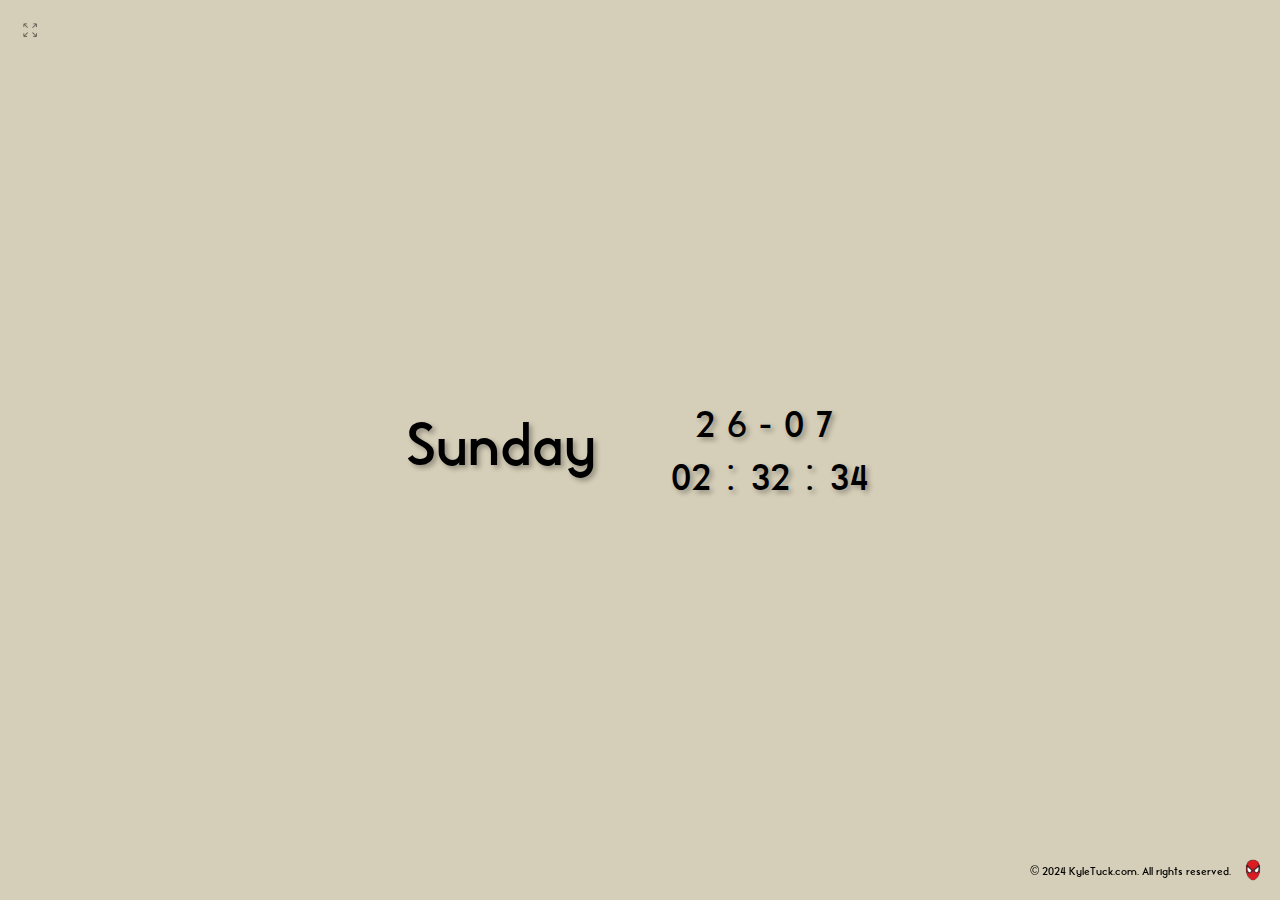
==== index.html @ 9d2339a7 "Update index.html" ====
<!DOCTYPE html>
<html lang="en">
<head>
    <meta charset="UTF-8">
    <meta name="viewport" content="width=device-width, initial-scale=1.0">
    <title>Clock</title>
    
    <!-- Favicon and Apple Touch Icon -->
    <link rel="icon" type="image/png" href="spiderman.png" sizes="32x32"> <!-- Favicon -->
    <link rel="apple-touch-icon" href="spiderman.png"> <!-- App Icon for mobile devices -->
    
    <style>
        @font-face {
            font-family: 'OfficialBook'; 
            src: url('OfficialBook.ttf') format('truetype'); /* Ensure the correct path to your OfficialBook.ttf file */
        }

        body {
            display: flex;
            justify-content: center;
            align-items: center;
            height: 100vh;
            margin: 0;
            background-color: #d5ceb8; /* Background color */
            color: black; /* Text color */
            font-family: 'OfficialBook', sans-serif; /* Custom font */
            text-align: center;
            flex-direction: column; /* Stack content vertically */
            user-select: none; /* Prevent text selection */
            cursor: default; /* Show cursor by default */
        }

        .clock-container {
            display: flex;
            flex-direction: column;
            align-items: center;
            width: 100%; /* Full width for container */
        }

        .day-date-container {
            display: flex;
            justify-content: center; /* Center date and time */
            align-items: center; /* Center vertically */
            width: 100%; /* Full width */
        }

        .day {
            font-size: 4rem;
            margin-right: 70px; /* Space between day and date */
            text-align: left; /* Align text to the left */
            text-shadow: 3px 3px 5px rgba(0, 0, 0, 0.3); /* Text shadow */
        }

        .date-time {
            display: flex;
            flex-direction: column; /* Stack date and time vertically */
            align-items: center; /* Center items */
        }

        .date {
            font-size: 2.5rem;
            letter-spacing: 0.3em; /* Increased spacing */
            text-shadow: 3px 3px 5px rgba(0, 0, 0, 0.3); /* Text shadow */
        }

        .time {
            font-size: 2.5rem; /* Match font size of date */
            margin-top: 15px; /* Space between date and time */
            text-shadow: 3px 3px 5px rgba(0, 0, 0, 0.3); /* Text shadow */
            position: relative; /* For glitch effect */
        }

        .time-part {
            display: inline-block; /* Make them inline-block for spacing */
            width: 50px; /* Fixed width to prevent shifting */
            text-align: center; /* Center align the text */
        }

        /* Glitch effect styles */
        .glitch {
            position: relative;
            color: black; /* Base color */
            animation: glitch-animation 0.3s infinite; /* Add animation */
        }

        @keyframes glitch-animation {
            0% {
                text-shadow: 
                    1px 0 red, 
                    -1px 0 blue, 
                    1px 1px rgba(0,0,0,0.5),
                    -1px -1px rgba(0,0,0,0.5);
            }
            20% {
                text-shadow: 
                    1px 0 red, 
                    -1px 0 blue, 
                    1px 1px rgba(0,0,0,0.5),
                    -1px -1px rgba(0,0,0,0.5);
            }
            40% {
                text-shadow: 
                    -1px 0 red, 
                    1px 0 blue, 
                    -1px 1px rgba(0,0,0,0.5),
                    1px -1px rgba(0,0,0,0.5);
            }
            60% {
                text-shadow: 
                    -1px 0 red, 
                    1px 0 blue, 
                    -1px 1px rgba(0,0,0,0.5),
                    1px -1px rgba(0,0,0,0.5);
            }
            100% {
                text-shadow: 
                    1px 0 red, 
                    -1px 0 blue, 
                    1px 1px rgba(0,0,0,0.5),
                    -1px -1px rgba(0,0,0,0.5);
            }
        }

        /* Adjust font size for smaller screens */
        @media (max-width: 600px) {
            .time {
                font-size: 3rem;
            }
            .day, .date {
                font-size: 1.8rem;
            }
        }

        /* Landscape orientation adjustments */
        @media (orientation: landscape) and (max-width: 600px) {
            .day {
                font-size: 2.5rem; /* Shorter day name */
            }
            .date {
                font-size: 2rem; /* Adjust date size */
            }
            .time {
                font-size: 2rem; /* Adjust time size */
            }
        }

        footer {
            position: fixed;
            bottom: 0;
            right: 0;
            padding: 10px;
            color: Black;
            font-family: OfficialBook, Arial, sans-serif;
            z-index: 1;
            font-size: 12px;
            display: flex;
            align-items: center;
        }

        .footer-icons {
            margin-left: 10px;
        }

        .footer-icon {
            margin-right: 5px;
            width: 24px; /* Set the width of the icons */
            height: 24px; /* Set the height of the icons */
            object-fit: cover; /* Ensure the image covers the area without distortion */
        }

        /* Fullscreen toggle button using image */
        .fullscreen-btn {
            position: fixed;
            top: 10px;
            left: 10px;
            cursor: pointer;
            z-index: 10;
        }

        .fullscreen-btn img {
            width: 40px; /* Adjust button size */
            height: 40px;
            opacity: 0.5; /* 50% opacity */
            transition: opacity 0.3s ease;
        }

        .fullscreen-btn img:hover {
            opacity: 100%; /* Slightly increase opacity on hover */
        }

        /* Cursor visibility control */
        body.cursor-hidden {
            cursor: none; /* Hide cursor */
        }
        
    </style>
</head>
<body>

    <!-- Fullscreen toggle button using an image -->
    <div class="fullscreen-btn" onclick="toggleFullscreen()">
        <img src="fullscreen.png" alt="Fullscreen">
    </div>

    <div class="clock-container">
        <div class="day-date-container">
            <div class="day" id="day">Friday</div>
            <div class="date-time">
                <div class="date" id="date">27 / 09</div>
                <div class="time" id="time">
                    <span class="time-part" id="hours">00</span> : 
                    <span class="time-part" id="minutes">00</span> : 
                    <span class="time-part" id="seconds">00</span>
                </div>
            </div>
        </div>
    </div>

    <footer>
        <p>&copy; 2024 KyleTuck.com. All rights reserved.</p>
        <div class="footer-icons">
            <a href="https://kyletuck.com/" target="_blank"><img src="spiderman.png" alt="KT" class="footer-icon"></a>
        </div>
    </footer>

    <script>
        let lastSecond = -1; // Initialize to an impossible second
        let mouseTimer; // Timer for mouse movement

        function updateClock() {
            const now = new Date();
            
            // Get day in words
            const daysOfWeek = ["Sunday", "Monday", "Tuesday", "Wednesday", "Thursday", "Friday", "Saturday"];
            const dayName = daysOfWeek[now.getDay()];

            // Get current date in DD-MM format
            const day = String(now.getDate()).padStart(2, '0');
            const month = String(now.getMonth() + 1).padStart(2, '0'); // Months are 0-indexed

            // Update the day and date divs
            document.getElementById('day').innerText = dayName; // Full day name
            document.getElementById('date').innerText = `${day}-${month}`; // Format as DD / MM

            // Get current time in 24-hour format
            const hours = String(now.getHours()).padStart(2, '0');
            const minutes = String(now.getMinutes()).padStart(2, '0');
            const seconds = String(now.getSeconds()).padStart(2, '0');

            // Update the time div
            document.getElementById('hours').innerText = hours; // Update hours
            document.getElementById('minutes').innerText = minutes; // Update minutes
            document.getElementById('seconds').innerText = seconds; // Update seconds

            // Check if it's a new minute
            if (seconds === '00' && lastSecond !== 0) {
                applyGlitchEffect();
                lastSecond = 0; // Update lastSecond to indicate glitch has been applied
            } else if (seconds !== '00') {
                lastSecond = -1; // Reset lastSecond when not a new minute
            }
        }

        function applyGlitchEffect() {
            const timeElement = document.getElementById('time');
            timeElement.classList.add('glitch'); // Add glitch class

            // Remove glitch effect after 2 seconds
            setTimeout(() => {
                timeElement.classList.remove('glitch'); // Remove glitch class
            }, 1000); // 1000 milliseconds = 2 seconds
        }

        // Update clock every second
        setInterval(updateClock, 5000); // Update every second

        // Initialize clock on page load
        updateClock();

        // Fullscreen toggle function
        function toggleFullscreen() {
            if (!document.fullscreenElement) {
                document.documentElement.requestFullscreen();
                startMouseTimer(); // Start the mouse timer when entering fullscreen
            } else if (document.exitFullscreen) {
                document.exitFullscreen();
                resetCursor(); // Reset cursor when exiting fullscreen
            }
        }

        // Function to handle mouse movement
        function startMouseTimer() {
            // Mouse movement event listener
            document.addEventListener('mousemove', () => {
                clearTimeout(mouseTimer); // Clear the existing timer
                document.body.classList.remove('cursor-hidden'); // Show cursor

                // Set a timer to hide the cursor after 2 seconds of inactivity
                mouseTimer = setTimeout(() => {
                    if (document.fullscreenElement) {
                        document.body.classList.add('cursor-hidden'); // Hide cursor only in fullscreen
                    }
                }, 2000); // 2000 milliseconds = 2 seconds
            });

            // Show cursor on page load in fullscreen
            document.body.classList.remove('cursor-hidden');
        }

        // Reset cursor when exiting fullscreen
        function resetCursor() {
            clearTimeout(mouseTimer); // Clear any existing timers
            document.body.classList.remove('cursor-hidden'); // Show cursor
        }

        // Start the mouse timer if already in fullscreen on load
        if (document.fullscreenElement) {
            startMouseTimer();
        }
    </script>

</body>
</html>
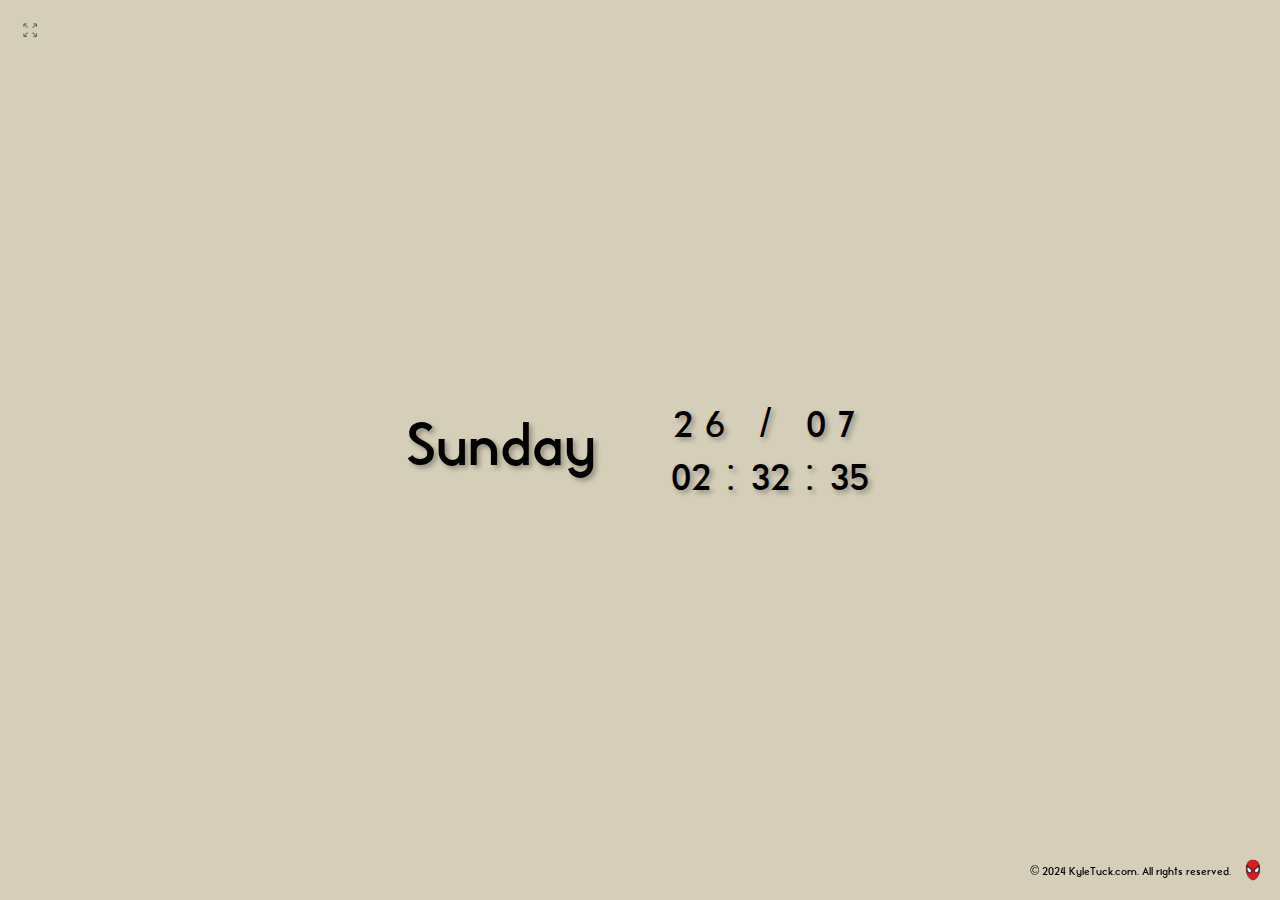
==== commit 20f8d563: "Update index.html" ====
--- a/index.html
+++ b/index.html
@@ -240,7 +240,7 @@
 
             // Update the day and date divs
             document.getElementById('day').innerText = dayName; // Full day name
-            document.getElementById('date').innerText = `${day}-${month}`; // Format as DD / MM
+            document.getElementById('date').innerText = `${day} / ${month}`; // Format as DD / MM
 
             // Get current time in 24-hour format
             const hours = String(now.getHours()).padStart(2, '0');
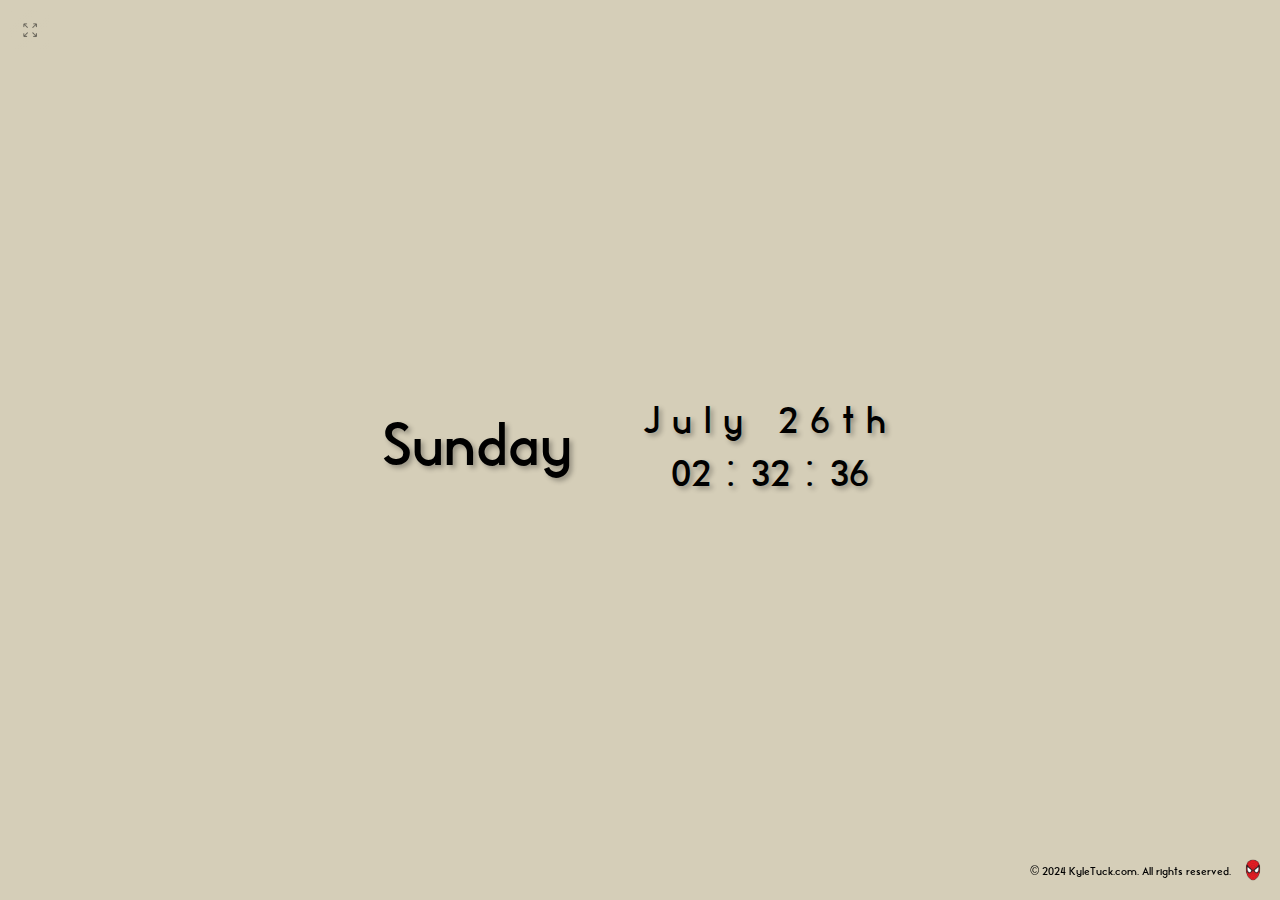
==== commit d5582f7a: "Update index.html" ====
--- a/index.html
+++ b/index.html
@@ -206,7 +206,7 @@
         <div class="day-date-container">
             <div class="day" id="day">Friday</div>
             <div class="date-time">
-                <div class="date" id="date">27 / 09</div>
+                <div class="date" id="date">October 10th</div>
                 <div class="time" id="time">
                     <span class="time-part" id="hours">00</span> : 
                     <span class="time-part" id="minutes">00</span> : 
@@ -234,13 +234,23 @@
             const daysOfWeek = ["Sunday", "Monday", "Tuesday", "Wednesday", "Thursday", "Friday", "Saturday"];
             const dayName = daysOfWeek[now.getDay()];
 
-            // Get current date in DD-MM format
-            const day = String(now.getDate()).padStart(2, '0');
-            const month = String(now.getMonth() + 1).padStart(2, '0'); // Months are 0-indexed
+            // Get current date in phonetic format
+            const day = now.getDate();
+            const monthIndex = now.getMonth();
+            const months = ["January", "February", "March", "April", "May", "June", "July", "August", "September", "October", "November", "December"];
+            const monthName = months[monthIndex]; // Get month name
+
+            // Determine the ordinal suffix for the day
+            const suffix = (day) => {
+                if (day % 10 === 1 && day !== 11) return "st";
+                if (day % 10 === 2 && day !== 12) return "nd";
+                if (day % 10 === 3 && day !== 13) return "rd";
+                return "th";
+            };
 
             // Update the day and date divs
             document.getElementById('day').innerText = dayName; // Full day name
-            document.getElementById('date').innerText = `${day} / ${month}`; // Format as DD / MM
+            document.getElementById('date').innerText = `${monthName} ${day}${suffix(day)}`; // Format as Month Dayth
 
             // Get current time in 24-hour format
             const hours = String(now.getHours()).padStart(2, '0');
@@ -259,16 +269,6 @@
             } else if (seconds !== '00') {
                 lastSecond = -1; // Reset lastSecond when not a new minute
             }
-        }
-
-        function applyGlitchEffect() {
-            const timeElement = document.getElementById('time');
-            timeElement.classList.add('glitch'); // Add glitch class
-
-            // Remove glitch effect after 2 seconds
-            setTimeout(() => {
-                timeElement.classList.remove('glitch'); // Remove glitch class
-            }, 1000); // 1000 milliseconds = 2 seconds
         }
 
         // Update clock every second
@@ -318,6 +318,5 @@
             startMouseTimer();
         }
     </script>
-
 </body>
 </html>
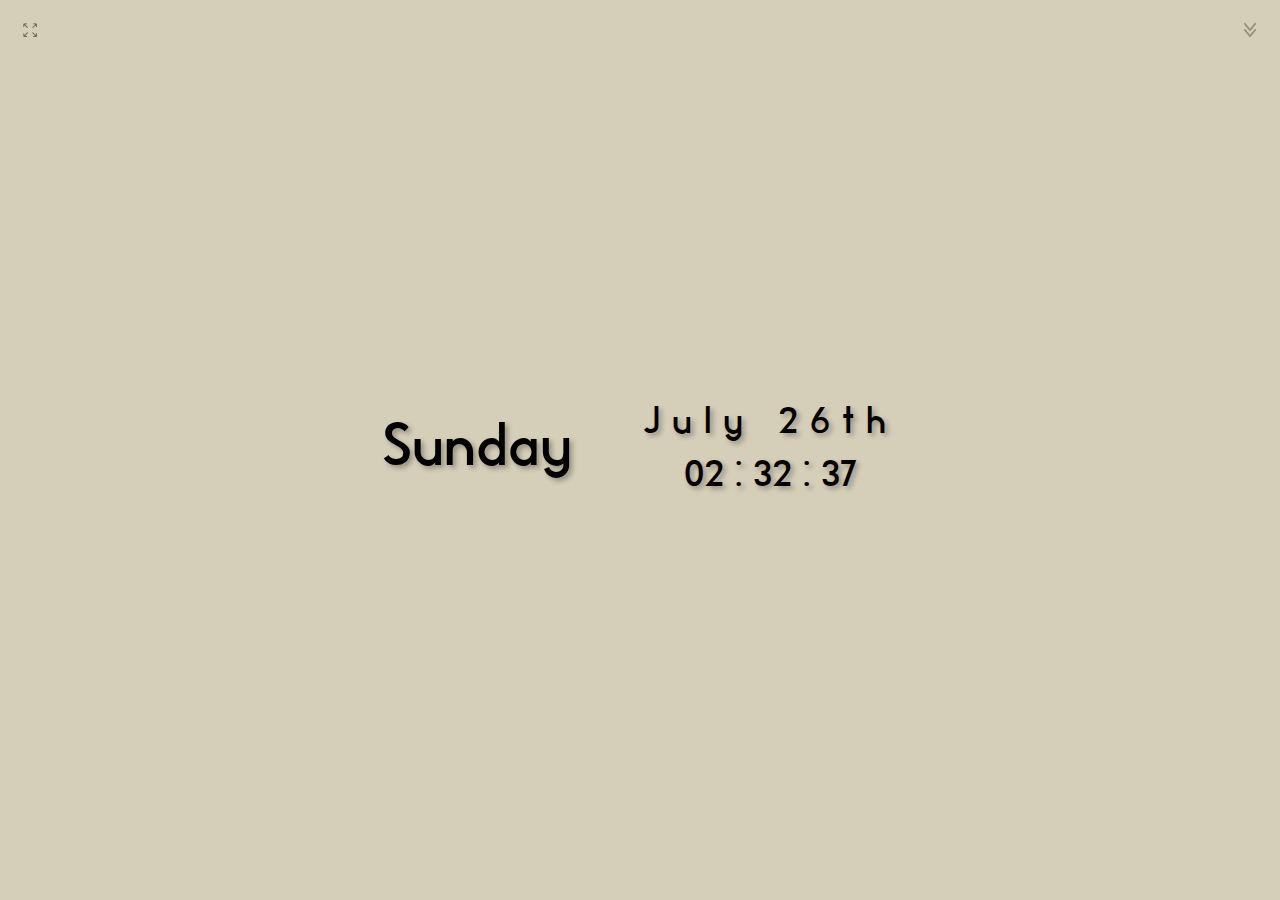
==== commit 47c61b51: "Update index.html" ====
--- a/index.html
+++ b/index.html
@@ -3,16 +3,15 @@
 <head>
     <meta charset="UTF-8">
     <meta name="viewport" content="width=device-width, initial-scale=1.0">
-    <title>Clock</title>
-    
-    <!-- Favicon and Apple Touch Icon -->
-    <link rel="icon" type="image/png" href="spiderman.png" sizes="32x32"> <!-- Favicon -->
-    <link rel="apple-touch-icon" href="spiderman.png"> <!-- App Icon for mobile devices -->
-    
+    <title>Incognto Planet</title>
+
+    <link rel="icon" type="image/png" href="spiderman.png" sizes="32x32">
+    <link rel="apple-touch-icon" href="spiderman.png">
+
     <style>
         @font-face {
-            font-family: 'OfficialBook'; 
-            src: url('OfficialBook.ttf') format('truetype'); /* Ensure the correct path to your OfficialBook.ttf file */
+            font-family: 'OfficialBook';
+            src: url('OfficialBook.ttf') format('truetype');
         }
 
         body {
@@ -21,186 +20,170 @@
             align-items: center;
             height: 100vh;
             margin: 0;
-            background-color: #d5ceb8; /* Background color */
-            color: black; /* Text color */
-            font-family: 'OfficialBook', sans-serif; /* Custom font */
+            background-color: #d5ceb8;
+            color: black;
+            font-family: 'OfficialBook', sans-serif;
             text-align: center;
-            flex-direction: column; /* Stack content vertically */
-            user-select: none; /* Prevent text selection */
-            cursor: default; /* Show cursor by default */
+            flex-direction: column;
+            user-select: none;
         }
 
         .clock-container {
             display: flex;
             flex-direction: column;
             align-items: center;
-            width: 100%; /* Full width for container */
         }
 
         .day-date-container {
             display: flex;
-            justify-content: center; /* Center date and time */
-            align-items: center; /* Center vertically */
-            width: 100%; /* Full width */
+            justify-content: center;
+            align-items: center;
         }
 
         .day {
             font-size: 4rem;
-            margin-right: 70px; /* Space between day and date */
-            text-align: left; /* Align text to the left */
-            text-shadow: 3px 3px 5px rgba(0, 0, 0, 0.3); /* Text shadow */
+            margin-right: 70px;
+            text-shadow: 3px 3px 5px rgba(0, 0, 0, 0.3);
         }
 
         .date-time {
             display: flex;
-            flex-direction: column; /* Stack date and time vertically */
-            align-items: center; /* Center items */
+            flex-direction: column;
+            align-items: center;
         }
 
         .date {
             font-size: 2.5rem;
-            letter-spacing: 0.3em; /* Increased spacing */
-            text-shadow: 3px 3px 5px rgba(0, 0, 0, 0.3); /* Text shadow */
+            letter-spacing: 0.3em;
+            text-shadow: 3px 3px 5px rgba(0, 0, 0, 0.3);
         }
 
         .time {
-            font-size: 2.5rem; /* Match font size of date */
-            margin-top: 15px; /* Space between date and time */
-            text-shadow: 3px 3px 5px rgba(0, 0, 0, 0.3); /* Text shadow */
-            position: relative; /* For glitch effect */
-        }
-
-        .time-part {
-            display: inline-block; /* Make them inline-block for spacing */
-            width: 50px; /* Fixed width to prevent shifting */
-            text-align: center; /* Center align the text */
-        }
-
-        /* Glitch effect styles */
-        .glitch {
-            position: relative;
-            color: black; /* Base color */
-            animation: glitch-animation 0.3s infinite; /* Add animation */
-        }
-
-        @keyframes glitch-animation {
-            0% {
-                text-shadow: 
-                    1px 0 red, 
-                    -1px 0 blue, 
-                    1px 1px rgba(0,0,0,0.5),
-                    -1px -1px rgba(0,0,0,0.5);
-            }
-            20% {
-                text-shadow: 
-                    1px 0 red, 
-                    -1px 0 blue, 
-                    1px 1px rgba(0,0,0,0.5),
-                    -1px -1px rgba(0,0,0,0.5);
-            }
-            40% {
-                text-shadow: 
-                    -1px 0 red, 
-                    1px 0 blue, 
-                    -1px 1px rgba(0,0,0,0.5),
-                    1px -1px rgba(0,0,0,0.5);
-            }
-            60% {
-                text-shadow: 
-                    -1px 0 red, 
-                    1px 0 blue, 
-                    -1px 1px rgba(0,0,0,0.5),
-                    1px -1px rgba(0,0,0,0.5);
-            }
-            100% {
-                text-shadow: 
-                    1px 0 red, 
-                    -1px 0 blue, 
-                    1px 1px rgba(0,0,0,0.5),
-                    -1px -1px rgba(0,0,0,0.5);
-            }
-        }
-
-        /* Adjust font size for smaller screens */
-        @media (max-width: 600px) {
-            .time {
-                font-size: 3rem;
-            }
-            .day, .date {
-                font-size: 1.8rem;
-            }
-        }
-
-        /* Landscape orientation adjustments */
-        @media (orientation: landscape) and (max-width: 600px) {
-            .day {
-                font-size: 2.5rem; /* Shorter day name */
-            }
-            .date {
-                font-size: 2rem; /* Adjust date size */
-            }
-            .time {
-                font-size: 2rem; /* Adjust time size */
-            }
-        }
-
-        footer {
-            position: fixed;
-            bottom: 0;
-            right: 0;
+            font-size: 2.5rem;
+            margin-top: 15px;
+            text-shadow: 3px 3px 5px rgba(0, 0, 0, 0.3);
+        }
+
+        .timer-container {
+            position: absolute;
+            top: 20px;
+            right: 20px;
+            display: none;
+            flex-direction: column;
+            align-items: center;
+            background: #D9D2BF;
             padding: 10px;
-            color: Black;
-            font-family: OfficialBook, Arial, sans-serif;
-            z-index: 1;
-            font-size: 12px;
-            display: flex;
-            align-items: center;
-        }
-
-        .footer-icons {
-            margin-left: 10px;
-        }
-
-        .footer-icon {
-            margin-right: 5px;
-            width: 24px; /* Set the width of the icons */
-            height: 24px; /* Set the height of the icons */
-            object-fit: cover; /* Ensure the image covers the area without distortion */
-        }
-
-        /* Fullscreen toggle button using image */
+            border-radius: 5px;
+            box-shadow: 0 2px 5px rgba(0, 0, 0, 0.3);
+        }
+
+        .close-timer {
+            position: absolute;
+            top: 5px;  /* Adjusts the vertical position */
+            right: 5px;  /* Adjusts the horizontal position */
+            font-size: 1.5rem;  /* Size of the close icon */
+            color: black;  /* Color of the close icon */
+            background: transparent;  /* No background */
+            border: none;  /* No border */
+            cursor: pointer;  /* Pointer cursor */
+            opacity: 50%;  /* Adjust opacity for visibility */
+            transition: opacity 0.3s; /* Transition for hover effect */
+        }
+
+        .close-timer:hover {
+            opacity: 30%;  /* Full opacity on hover */
+        }
+
+        .toggle-timer {
+            position: absolute;
+            top: 20px;
+            right: 15px;
+            cursor: pointer;
+            width: 30px;
+            height: 20px;
+            opacity: 30%;
+        }
+
+        .timer-display {
+            font-size: 24px;
+            color: black;
+            margin-bottom: 10px;
+        }
+
+        .timer-controls {
+            display: flex;
+            gap: 5px;
+        }
+
+        input[type="number"] {
+            width: 50px;
+            text-align: center;
+            -moz-appearance: textfield; /* Hide the spinners for Firefox */
+        }
+
+        input[type="number"]::-webkit-inner-spin-button, 
+        input[type="number"]::-webkit-outer-spin-button {
+            -webkit-appearance: none; /* Hide the spinners for Chrome/Safari */
+            margin: 0; /* No margin */
+        }
+
+        button {
+            padding: 5px 10px;
+            font-size: 1rem;
+            color: white;
+            background-color: #2a2924;
+            border: none;
+            border-radius: 5px;
+            cursor: pointer;
+            transition: background-color 0.3s, transform 0.2s;
+        }
+
         .fullscreen-btn {
-            position: fixed;
+            position: absolute;
             top: 10px;
             left: 10px;
             cursor: pointer;
-            z-index: 10;
-        }
-
-        .fullscreen-btn img {
-            width: 40px; /* Adjust button size */
+            width: 40px;
             height: 40px;
-            opacity: 0.5; /* 50% opacity */
-            transition: opacity 0.3s ease;
-        }
-
-        .fullscreen-btn img:hover {
-            opacity: 100%; /* Slightly increase opacity on hover */
-        }
-
-        /* Cursor visibility control */
-        body.cursor-hidden {
-            cursor: none; /* Hide cursor */
-        }
-        
+            background-image: url('fullscreen.png');
+            background-size: contain;
+            background-repeat: no-repeat;
+            background-color: transparent;
+            opacity: 50%;
+            outline: none;
+            border: none;
+            transition: transform 0.2s; /* Only scale on hover */
+        }
+
+        .fullscreen-btn:hover {
+            transform: scale(1.05); /* Slight size increase on hover */
+        }
+
+        .active-timer-display {
+            display: none;
+            position: absolute;
+            top: 10px;
+            font-size: 2rem;
+            font-family: 'OfficialBook', sans-serif;
+            color: black;
+            text-shadow: 0px 1px 3px rgba(0, 0, 0, 0.5);
+        }
+
+        /* Flashing screen overlay */
+        .screen-flash {
+            display: none;
+            position: fixed;
+            top: 0;
+            left: 0;
+            width: 100vw;
+            height: 100vh;
+            background-color: white;
+            z-index: 1000;
+            pointer-events: none; /* Allows clicks to pass through */
+        }
     </style>
 </head>
 <body>
-
-    <!-- Fullscreen toggle button using an image -->
-    <div class="fullscreen-btn" onclick="toggleFullscreen()">
-        <img src="fullscreen.png" alt="Fullscreen">
-    </div>
 
     <div class="clock-container">
         <div class="day-date-container">
@@ -208,39 +191,45 @@
             <div class="date-time">
                 <div class="date" id="date">October 10th</div>
                 <div class="time" id="time">
-                    <span class="time-part" id="hours">00</span> : 
-                    <span class="time-part" id="minutes">00</span> : 
-                    <span class="time-part" id="seconds">00</span>
+                    <span id="hours">00</span> : <span id="minutes">00</span> : <span id="seconds">00</span>
                 </div>
             </div>
         </div>
+
+        <img class="toggle-timer" src="arrow.png" alt="Toggle Timer" onclick="toggleTimer()">
     </div>
 
-    <footer>
-        <p>&copy; 2024 KyleTuck.com. All rights reserved.</p>
-        <div class="footer-icons">
-            <a href="https://kyletuck.com/" target="_blank"><img src="spiderman.png" alt="KT" class="footer-icon"></a>
+    <div class="timer-container" id="timer-container">
+        <button class="close-timer" onclick="toggleTimer()">×</button> <!-- Close button -->
+        <div class="timer-display" id="timer">Timer</div>
+        <div class="timer-controls">
+            <input type="number" id="input-hours" placeholder="HH" min="0" max="99">
+            <input type="number" id="input-minutes" placeholder="MM" min="0" max="59">
+            <input type="number" id="input-seconds" placeholder="SS" min="0" max="59">
+            <button onclick="startCountdown()">Start</button>
+            <button onclick="resetCountdown()">Reset</button>
         </div>
-    </footer>
+    </div>
+
+    <div class="active-timer-display" id="active-timer-display">00 : 00 : 00</div>
+    <button class="fullscreen-btn" onclick="toggleFullscreen()"></button>
+    
+    <div class="screen-flash" id="screen-flash"></div> <!-- Flash overlay -->
+    
+    <audio id="end-sound" src="coin.mp3" preload="auto"></audio> <!-- Audio element for the sound -->
 
     <script>
-        let lastSecond = -1; // Initialize to an impossible second
-        let mouseTimer; // Timer for mouse movement
+        let countdownInterval;
+        let countdownSeconds = 0;
 
         function updateClock() {
             const now = new Date();
-            
-            // Get day in words
             const daysOfWeek = ["Sunday", "Monday", "Tuesday", "Wednesday", "Thursday", "Friday", "Saturday"];
             const dayName = daysOfWeek[now.getDay()];
-
-            // Get current date in phonetic format
             const day = now.getDate();
-            const monthIndex = now.getMonth();
             const months = ["January", "February", "March", "April", "May", "June", "July", "August", "September", "October", "November", "December"];
-            const monthName = months[monthIndex]; // Get month name
-
-            // Determine the ordinal suffix for the day
+            const monthName = months[now.getMonth()];
+
             const suffix = (day) => {
                 if (day % 10 === 1 && day !== 11) return "st";
                 if (day % 10 === 2 && day !== 12) return "nd";
@@ -248,75 +237,115 @@
                 return "th";
             };
 
-            // Update the day and date divs
-            document.getElementById('day').innerText = dayName; // Full day name
-            document.getElementById('date').innerText = `${monthName} ${day}${suffix(day)}`; // Format as Month Dayth
-
-            // Get current time in 24-hour format
+            document.getElementById('day').innerText = dayName;
+            document.getElementById('date').innerText = `${monthName} ${day}${suffix(day)}`;
+
             const hours = String(now.getHours()).padStart(2, '0');
             const minutes = String(now.getMinutes()).padStart(2, '0');
             const seconds = String(now.getSeconds()).padStart(2, '0');
 
-            // Update the time div
-            document.getElementById('hours').innerText = hours; // Update hours
-            document.getElementById('minutes').innerText = minutes; // Update minutes
-            document.getElementById('seconds').innerText = seconds; // Update seconds
-
-            // Check if it's a new minute
-            if (seconds === '00' && lastSecond !== 0) {
-                applyGlitchEffect();
-                lastSecond = 0; // Update lastSecond to indicate glitch has been applied
-            } else if (seconds !== '00') {
-                lastSecond = -1; // Reset lastSecond when not a new minute
+            document.getElementById('hours').innerText = hours;
+            document.getElementById('minutes').innerText = minutes;
+            document.getElementById('seconds').innerText = seconds;
+        }
+
+        setInterval(updateClock, 5000);
+        updateClock();
+
+        function toggleTimer() {
+            const timerContainer = document.getElementById('timer-container');
+            
+            // When closing the timer, reset everything
+            if (timerContainer.style.display === 'flex') {
+                resetTimerState();  // Call a function to reset the state
             }
-        }
-
-        // Update clock every second
-        setInterval(updateClock, 5000); // Update every second
-
-        // Initialize clock on page load
-        updateClock();
-
-        // Fullscreen toggle function
+
+            timerContainer.style.display = timerContainer.style.display === 'flex' ? 'none' : 'flex';
+        }
+
+        function startCountdown() {
+            clearInterval(countdownInterval);
+            
+            const hours = parseInt(document.getElementById('input-hours').value) || 0;
+            const minutes = parseInt(document.getElementById('input-minutes').value) || 0;
+            const seconds = parseInt(document.getElementById('input-seconds').value) || 0;
+
+            countdownSeconds = hours * 3600 + minutes * 60 + seconds;
+
+            document.getElementById('timer-container').style.display = 'none';
+            document.getElementById('active-timer-display').style.display = 'block';
+
+            countdownInterval = setInterval(() => {
+                if (countdownSeconds > 0) {
+                    countdownSeconds--;
+                    updateActiveTimerDisplay();
+                } else {
+                    clearInterval(countdownInterval);
+                    flashScreen();
+                    document.getElementById('active-timer-display').style.display = 'none';
+
+                    // Play the sound when the countdown ends
+                    document.getElementById('end-sound').play();
+                }
+            }, 1000);
+
+            updateActiveTimerDisplay();
+        }
+
+        function resetCountdown() {
+            clearInterval(countdownInterval);
+            countdownSeconds = 0;
+            document.getElementById('input-hours').value = '';
+            document.getElementById('input-minutes').value = '';
+            document.getElementById('input-seconds').value = '';
+            document.getElementById('active-timer-display').style.display = 'none'; // Keep this line to hide the active timer
+        }
+
+        function resetTimerState() {
+            clearInterval(countdownInterval);  // Stop any running countdown
+            countdownSeconds = 0;  // Reset the countdown seconds
+            document.getElementById('input-hours').value = '';  // Clear input for hours
+            document.getElementById('input-minutes').value = '';  // Clear input for minutes
+            document.getElementById('input-seconds').value = '';  // Clear input for seconds
+            document.getElementById('active-timer-display').innerText = '00 : 00 : 00'; // Reset active timer display
+            document.getElementById('active-timer-display').style.display = 'none'; // Hide active timer display
+        }
+
+        function updateActiveTimerDisplay() {
+            const hours = String(Math.floor(countdownSeconds / 3600)).padStart(2, '0');
+            const minutes = String(Math.floor((countdownSeconds % 3600) / 60)).padStart(2, '0');
+            const seconds = String(countdownSeconds % 60).padStart(2, '0');
+            document.getElementById('active-timer-display').innerText = `${hours} : ${minutes} : ${seconds}`;
+        }
+
+        function flashScreen() {
+            const flashOverlay = document.getElementById('screen-flash');
+            flashOverlay.style.display = 'block';
+            setTimeout(() => {
+                flashOverlay.style.display = 'none';
+            }, 1000); // Flash for 1 second
+        }
+
         function toggleFullscreen() {
             if (!document.fullscreenElement) {
-                document.documentElement.requestFullscreen();
-                startMouseTimer(); // Start the mouse timer when entering fullscreen
-            } else if (document.exitFullscreen) {
-                document.exitFullscreen();
-                resetCursor(); // Reset cursor when exiting fullscreen
+                document.documentElement.requestFullscreen().catch(err => {
+                    console.error(`Error attempting to enable full-screen mode: ${err.message} (${err.name})`);
+                });
+            } else {
+                if (document.exitFullscreen) {
+                    document.exitFullscreen();
+                }
             }
         }
 
-        // Function to handle mouse movement
-        function startMouseTimer() {
-            // Mouse movement event listener
-            document.addEventListener('mousemove', () => {
-                clearTimeout(mouseTimer); // Clear the existing timer
-                document.body.classList.remove('cursor-hidden'); // Show cursor
-
-                // Set a timer to hide the cursor after 2 seconds of inactivity
-                mouseTimer = setTimeout(() => {
-                    if (document.fullscreenElement) {
-                        document.body.classList.add('cursor-hidden'); // Hide cursor only in fullscreen
-                    }
-                }, 2000); // 2000 milliseconds = 2 seconds
-            });
-
-            // Show cursor on page load in fullscreen
-            document.body.classList.remove('cursor-hidden');
-        }
-
-        // Reset cursor when exiting fullscreen
-        function resetCursor() {
-            clearTimeout(mouseTimer); // Clear any existing timers
-            document.body.classList.remove('cursor-hidden'); // Show cursor
-        }
-
-        // Start the mouse timer if already in fullscreen on load
-        if (document.fullscreenElement) {
-            startMouseTimer();
-        }
+        // Close the timer when clicking outside of it
+        document.addEventListener('click', (event) => {
+            const timerContainer = document.getElementById('timer-container');
+            const toggleTimerButton = document.querySelector('.toggle-timer');
+            if (timerContainer.style.display === 'flex' && !timerContainer.contains(event.target) && !toggleTimerButton.contains(event.target)) {
+                toggleTimer();
+            }
+        });
     </script>
 </body>
 </html>
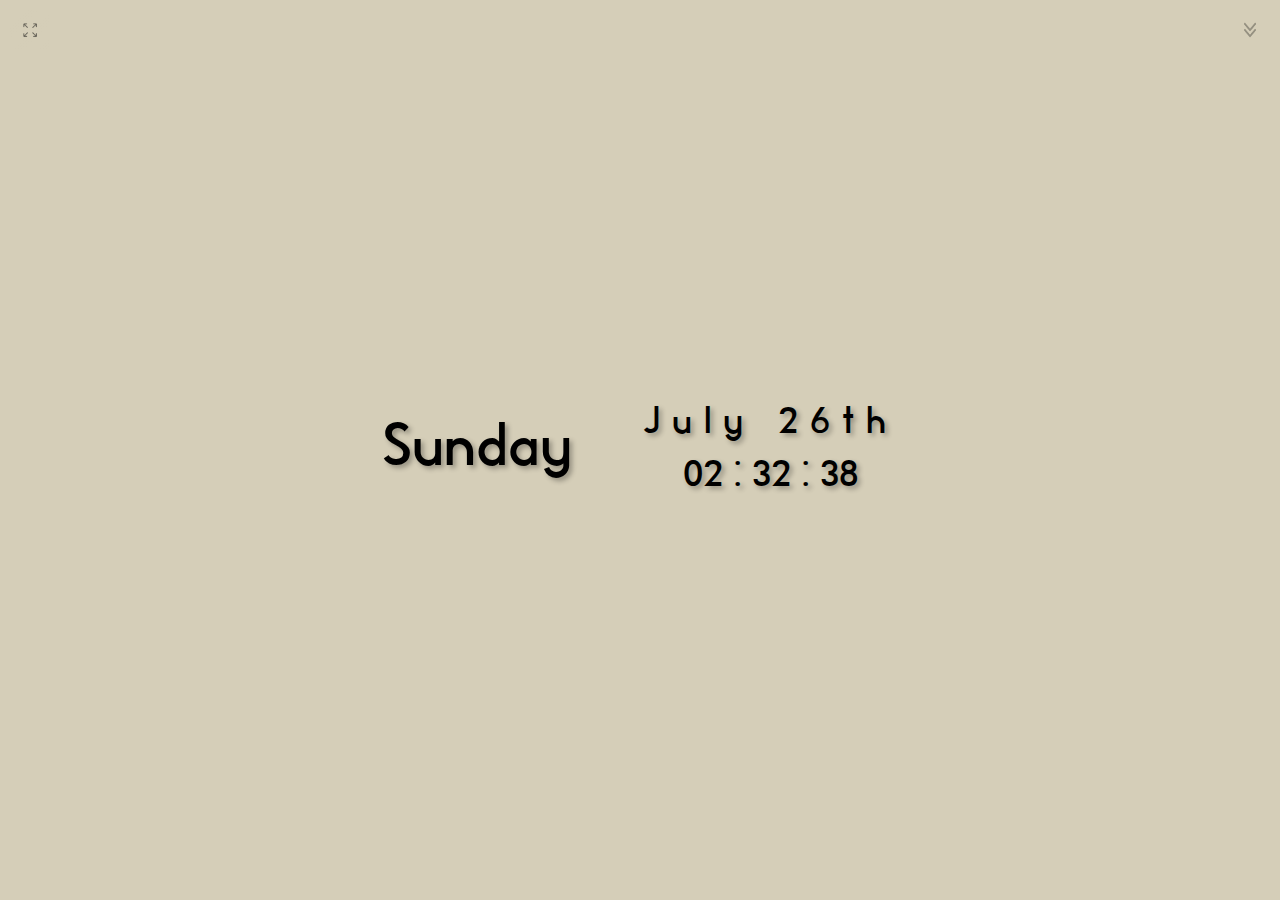
==== commit c91514f5: "Update index.html" ====
--- a/index.html
+++ b/index.html
@@ -221,6 +221,7 @@
     <script>
         let countdownInterval;
         let countdownSeconds = 0;
+        let isPaused = false; // Variable to track paused state
 
         function updateClock() {
             const now = new Date();
@@ -276,21 +277,28 @@
             document.getElementById('active-timer-display').style.display = 'block';
 
             countdownInterval = setInterval(() => {
-                if (countdownSeconds > 0) {
-                    countdownSeconds--;
-                    updateActiveTimerDisplay();
-                } else {
-                    clearInterval(countdownInterval);
-                    flashScreen();
-                    document.getElementById('active-timer-display').style.display = 'none';
-
-                    // Play the sound when the countdown ends
-                    document.getElementById('end-sound').play();
+                if (!isPaused) { // Only decrement if not paused
+                    if (countdownSeconds > 0) {
+                        countdownSeconds--;
+                        updateActiveTimerDisplay();
+                    } else {
+                        clearInterval(countdownInterval);
+                        flashScreen();
+                        document.getElementById('active-timer-display').style.display = 'none';
+
+                        // Play the sound when the countdown ends
+                        document.getElementById('end-sound').play();
+                    }
                 }
             }, 1000);
 
             updateActiveTimerDisplay();
         }
+
+        // Add click event to pause/resume countdown
+        document.getElementById('active-timer-display').addEventListener('click', () => {
+            isPaused = !isPaused; // Toggle paused state
+        });
 
         function resetCountdown() {
             clearInterval(countdownInterval);
@@ -299,6 +307,7 @@
             document.getElementById('input-minutes').value = '';
             document.getElementById('input-seconds').value = '';
             document.getElementById('active-timer-display').style.display = 'none'; // Keep this line to hide the active timer
+            isPaused = false; // Reset paused state
         }
 
         function resetTimerState() {
@@ -309,6 +318,7 @@
             document.getElementById('input-seconds').value = '';  // Clear input for seconds
             document.getElementById('active-timer-display').innerText = '00 : 00 : 00'; // Reset active timer display
             document.getElementById('active-timer-display').style.display = 'none'; // Hide active timer display
+            isPaused = false; // Reset paused state
         }
 
         function updateActiveTimerDisplay() {
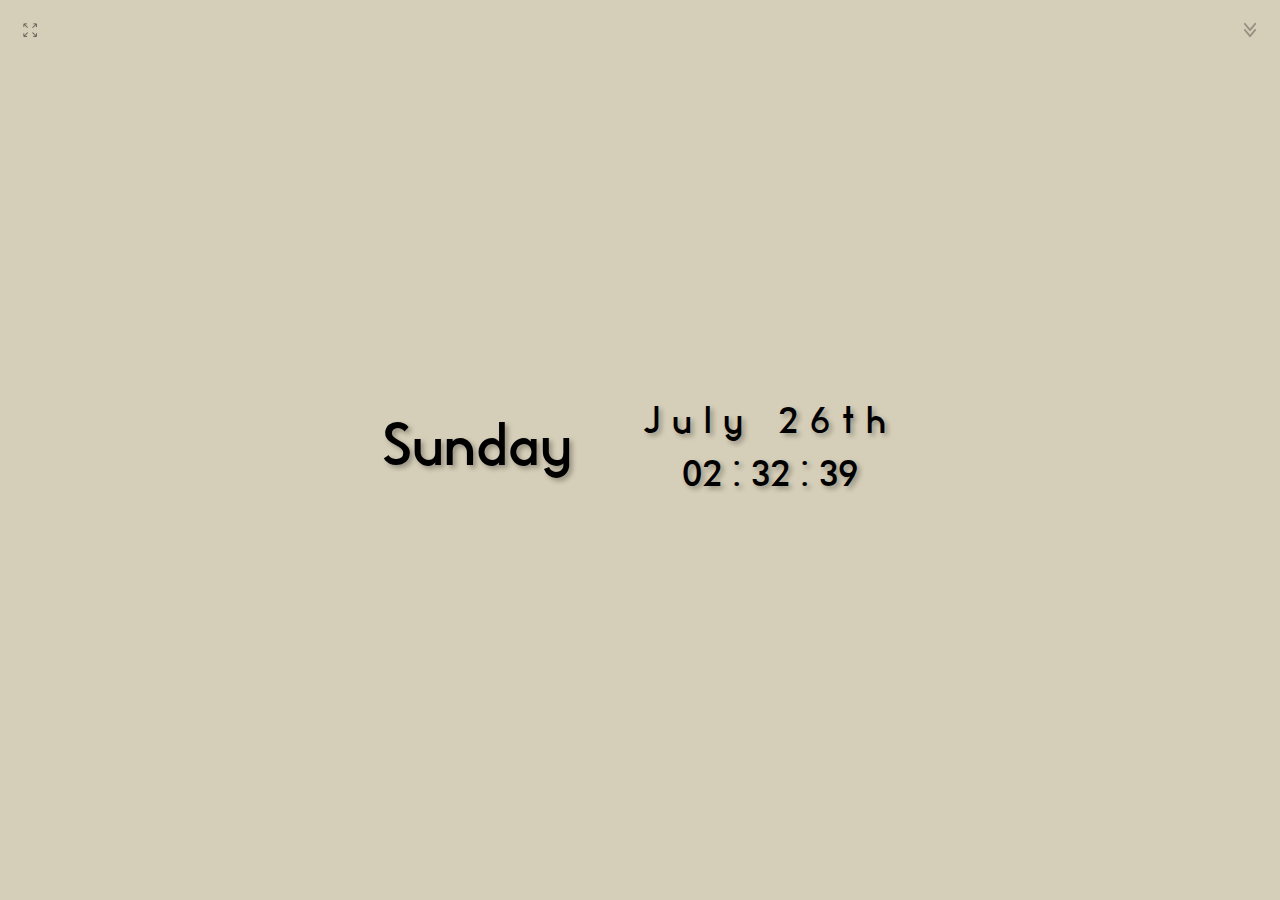
==== commit c373944a: "Update index.html" ====
--- a/index.html
+++ b/index.html
@@ -73,7 +73,7 @@
             align-items: center;
             background: #D9D2BF;
             padding: 10px;
-            border-radius: 5px;
+            border-radius: 10px;
             box-shadow: 0 2px 5px rgba(0, 0, 0, 0.3);
         }
 
@@ -107,7 +107,7 @@
         .timer-display {
             font-size: 24px;
             color: black;
-            margin-bottom: 10px;
+            margin-bottom: 5px;
         }
 
         .timer-controls {
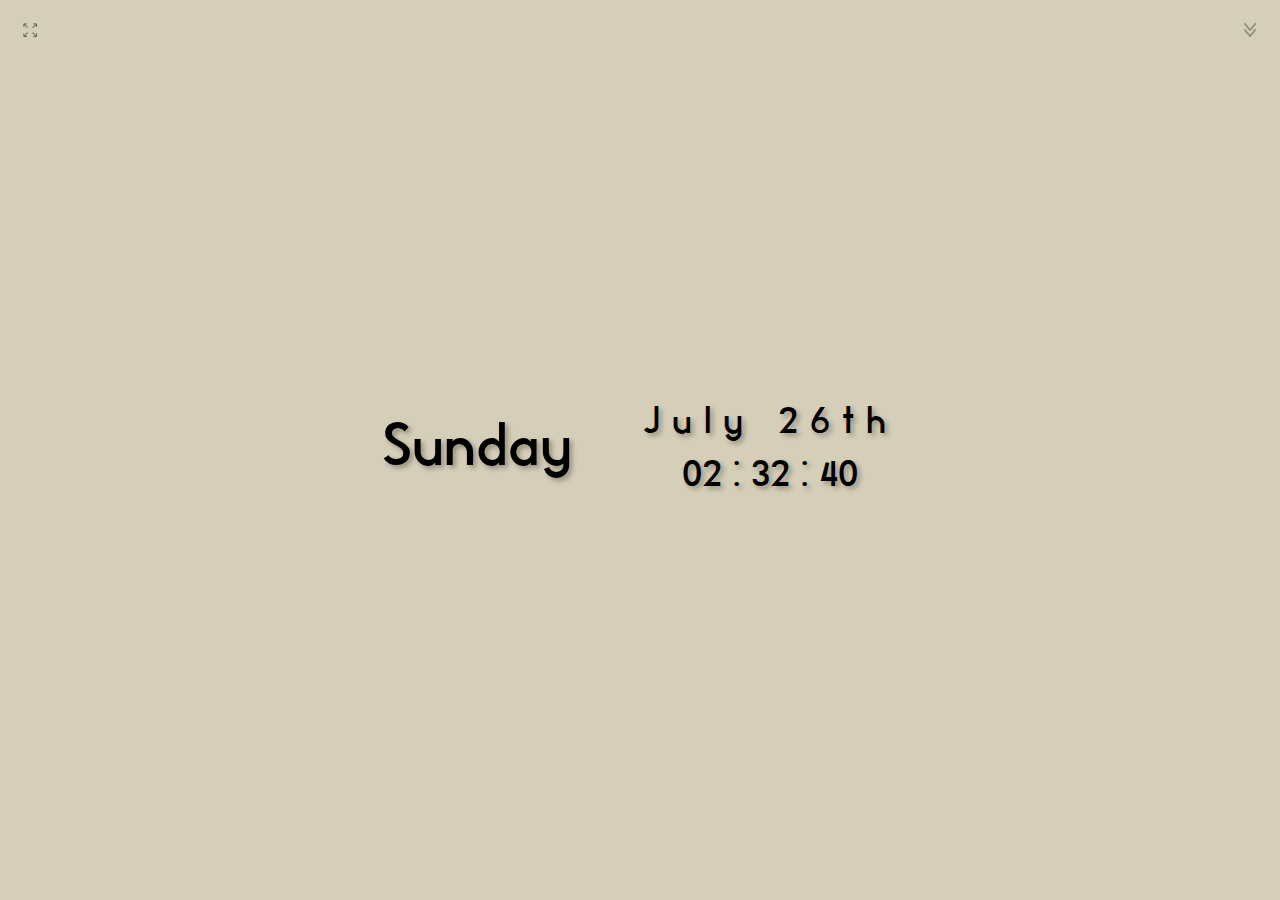
==== commit 24db0654: "Update index.html" ====
--- a/index.html
+++ b/index.html
@@ -75,6 +75,7 @@
             padding: 10px;
             border-radius: 10px;
             box-shadow: 0 2px 5px rgba(0, 0, 0, 0.3);
+            text-shadow: 0px 1px 3px rgba(0, 0, 0, 0.5);
         }
 
         .close-timer {
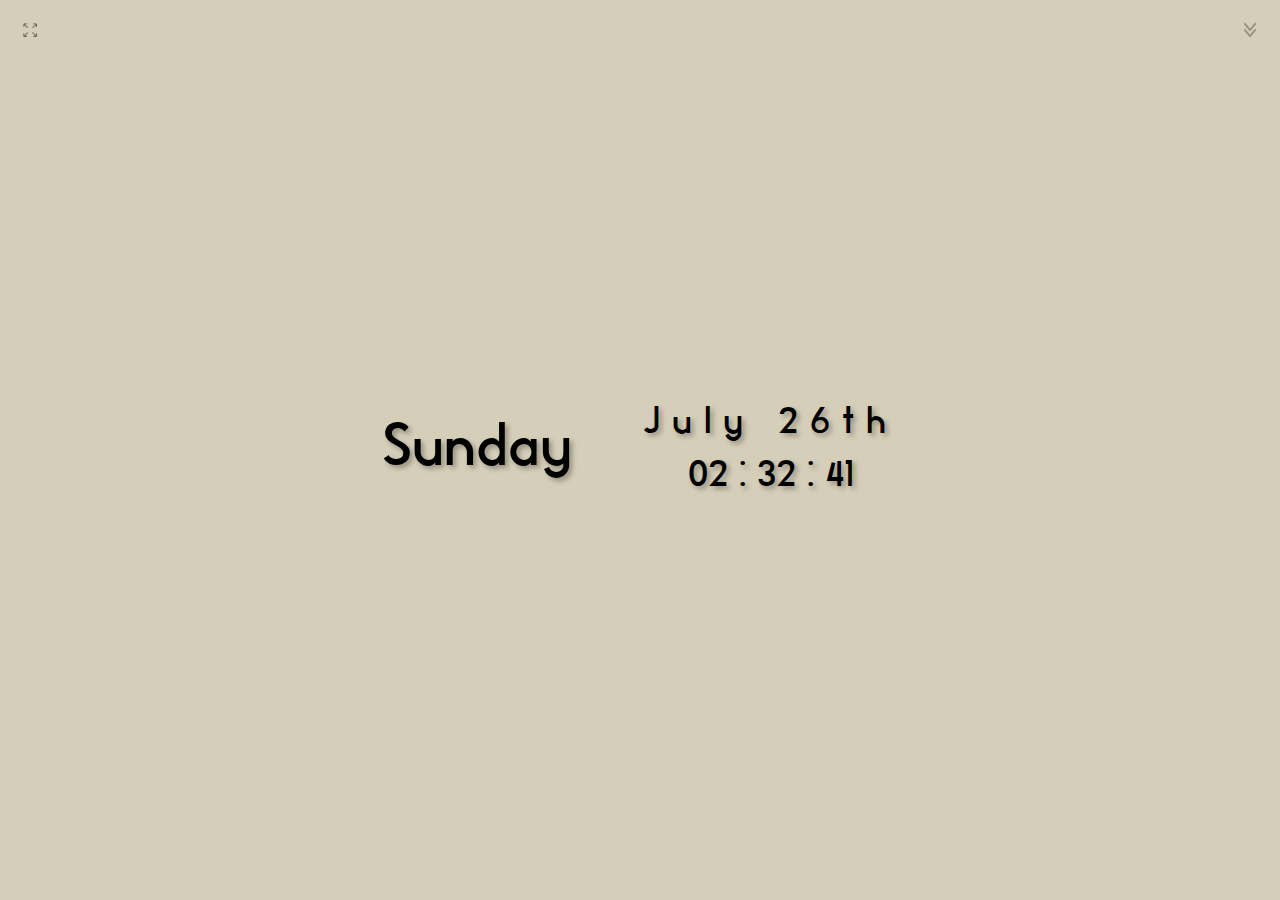
==== commit 78eb410a: "Update index.html" ====
--- a/index.html
+++ b/index.html
@@ -223,6 +223,7 @@
         let countdownInterval;
         let countdownSeconds = 0;
         let isPaused = false; // Variable to track paused state
+        let blinkInterval; // Variable to track the blink interval
 
         function updateClock() {
             const now = new Date();
@@ -249,36 +250,45 @@
             document.getElementById('hours').innerText = hours;
             document.getElementById('minutes').innerText = minutes;
             document.getElementById('seconds').innerText = seconds;
-        }
-
-        setInterval(updateClock, 5000);
-        updateClock();
+
+            requestAnimationFrame(updateClock);
+        }
 
         function toggleTimer() {
             const timerContainer = document.getElementById('timer-container');
-            
-            // When closing the timer, reset everything
-            if (timerContainer.style.display === 'flex') {
-                resetTimerState();  // Call a function to reset the state
-            }
-
-            timerContainer.style.display = timerContainer.style.display === 'flex' ? 'none' : 'flex';
+            if (timerContainer.style.display === 'none' || timerContainer.style.display === '') {
+                timerContainer.style.display = 'flex'; // Show timer container
+            } else {
+                timerContainer.style.display = 'none'; // Hide timer container
+                clearInterval(countdownInterval); // Clear any active countdown
+                document.getElementById('active-timer-display').style.display = 'none'; // Hide active timer
+                clearInterval(blinkInterval); // Clear blinking interval
+                isPaused = false; // Reset paused state
+            }
         }
 
         function startCountdown() {
             clearInterval(countdownInterval);
-            
+
             const hours = parseInt(document.getElementById('input-hours').value) || 0;
             const minutes = parseInt(document.getElementById('input-minutes').value) || 0;
             const seconds = parseInt(document.getElementById('input-seconds').value) || 0;
 
             countdownSeconds = hours * 3600 + minutes * 60 + seconds;
 
+            // Validate input
+            if (countdownSeconds <= 0) {
+                alert("Please enter a valid time for the countdown.");
+                return;
+            }
+
             document.getElementById('timer-container').style.display = 'none';
             document.getElementById('active-timer-display').style.display = 'block';
 
+            updateActiveTimerDisplay(); // Update immediately to show starting time
+
             countdownInterval = setInterval(() => {
-                if (!isPaused) { // Only decrement if not paused
+                if (!isPaused) {
                     if (countdownSeconds > 0) {
                         countdownSeconds--;
                         updateActiveTimerDisplay();
@@ -286,47 +296,41 @@
                         clearInterval(countdownInterval);
                         flashScreen();
                         document.getElementById('active-timer-display').style.display = 'none';
-
-                        // Play the sound when the countdown ends
                         document.getElementById('end-sound').play();
                     }
                 }
             }, 1000);
-
-            updateActiveTimerDisplay();
-        }
-
-        // Add click event to pause/resume countdown
-        document.getElementById('active-timer-display').addEventListener('click', () => {
-            isPaused = !isPaused; // Toggle paused state
-        });
-
-        function resetCountdown() {
-            clearInterval(countdownInterval);
-            countdownSeconds = 0;
-            document.getElementById('input-hours').value = '';
-            document.getElementById('input-minutes').value = '';
-            document.getElementById('input-seconds').value = '';
-            document.getElementById('active-timer-display').style.display = 'none'; // Keep this line to hide the active timer
-            isPaused = false; // Reset paused state
-        }
-
-        function resetTimerState() {
-            clearInterval(countdownInterval);  // Stop any running countdown
-            countdownSeconds = 0;  // Reset the countdown seconds
-            document.getElementById('input-hours').value = '';  // Clear input for hours
-            document.getElementById('input-minutes').value = '';  // Clear input for minutes
-            document.getElementById('input-seconds').value = '';  // Clear input for seconds
-            document.getElementById('active-timer-display').innerText = '00 : 00 : 00'; // Reset active timer display
-            document.getElementById('active-timer-display').style.display = 'none'; // Hide active timer display
-            isPaused = false; // Reset paused state
         }
 
         function updateActiveTimerDisplay() {
             const hours = String(Math.floor(countdownSeconds / 3600)).padStart(2, '0');
             const minutes = String(Math.floor((countdownSeconds % 3600) / 60)).padStart(2, '0');
             const seconds = String(countdownSeconds % 60).padStart(2, '0');
+
             document.getElementById('active-timer-display').innerText = `${hours} : ${minutes} : ${seconds}`;
+        }
+
+        function resetCountdown() {
+            clearInterval(countdownInterval);
+            countdownSeconds = 0;
+            document.getElementById('active-timer-display').style.display = 'none';
+            document.getElementById('input-hours').value = '';
+            document.getElementById('input-minutes').value = '';
+            document.getElementById('input-seconds').value = '';
+            clearInterval(blinkInterval); // Clear blinking interval
+            isPaused = false; // Reset paused state
+        }
+
+        function toggleFullscreen() {
+            if (!document.fullscreenElement) {
+                document.documentElement.requestFullscreen().catch(err => {
+                    console.error(`Error attempting to enable full-screen mode: ${err.message}`);
+                });
+            } else {
+                if (document.exitFullscreen) {
+                    document.exitFullscreen();
+                }
+            }
         }
 
         function flashScreen() {
@@ -334,29 +338,48 @@
             flashOverlay.style.display = 'block';
             setTimeout(() => {
                 flashOverlay.style.display = 'none';
-            }, 1000); // Flash for 1 second
-        }
-
-        function toggleFullscreen() {
-            if (!document.fullscreenElement) {
-                document.documentElement.requestFullscreen().catch(err => {
-                    console.error(`Error attempting to enable full-screen mode: ${err.message} (${err.name})`);
-                });
+            }, 1000);
+        }
+
+        // Function to handle blinking effect when paused
+        function blinkActiveTimerDisplay() {
+            const activeTimerDisplay = document.getElementById('active-timer-display');
+            let isVisible = true; // State to track visibility
+
+            blinkInterval = setInterval(() => {
+                if (isPaused) {
+                    activeTimerDisplay.style.visibility = isVisible ? 'hidden' : 'visible';
+                    isVisible = !isVisible; // Toggle visibility
+                } else {
+                    clearInterval(blinkInterval); // Clear blinking when resumed
+                    activeTimerDisplay.style.visibility = 'visible'; // Ensure it is visible
+                }
+            }, 500); // Blink every 500 ms
+        }
+
+        // Add click event to pause/resume countdown
+        document.getElementById('active-timer-display').addEventListener('click', () => {
+            isPaused = !isPaused; // Toggle paused state
+
+            if (isPaused) {
+                blinkActiveTimerDisplay(); // Start blinking when paused
             } else {
-                if (document.exitFullscreen) {
-                    document.exitFullscreen();
-                }
-            }
-        }
+                clearInterval(blinkInterval); // Stop blinking when resumed
+                document.getElementById('active-timer-display').style.visibility = 'visible'; // Ensure it is visible
+            }
+        });
 
         // Close the timer when clicking outside of it
         document.addEventListener('click', (event) => {
             const timerContainer = document.getElementById('timer-container');
-            const toggleTimerButton = document.querySelector('.toggle-timer');
-            if (timerContainer.style.display === 'flex' && !timerContainer.contains(event.target) && !toggleTimerButton.contains(event.target)) {
-                toggleTimer();
+            const toggleButton = document.querySelector('.toggle-timer');
+            if (timerContainer.style.display === 'flex' && !timerContainer.contains(event.target) && !toggleButton.contains(event.target)) {
+                toggleTimer(); // Close the timer container
             }
         });
+
+        // Initialize the clock and start it running
+        updateClock();
     </script>
 </body>
 </html>
